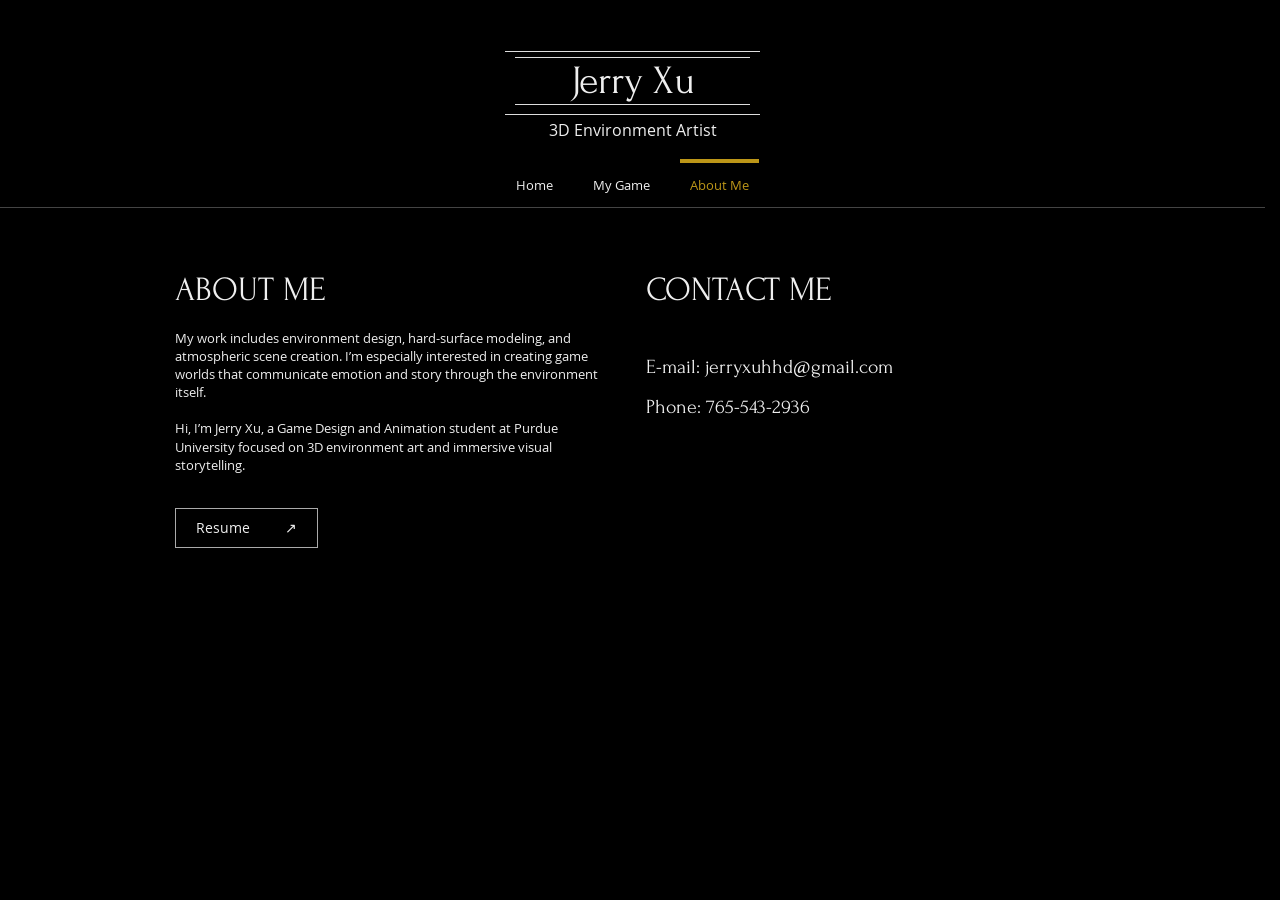
==== about-me.html @ f43bb70f "kj" ====
<!doctype html><html lang="en"><head><meta charset="utf-8"><meta name="viewport" content="width=device-width,initial-scale=1"><title>About Me | Jerry Xu</title><meta name="description" content="Jerry Xu — 3D Environment Artist. Environment art, props, and game projects."><link rel="stylesheet" href="portfolio-v14.css"></head><body><a class="skip" href="#main">Skip to content</a><header class="site-header"><div class="identity"><div class="name">Jerry Xu</div><div class="role">3D Environment Artist</div></div><nav aria-label="Main navigation"><a href="index.html">Home</a><a href="my-game.html">My Game</a><a href="about-me.html" aria-current="page">About Me</a></nav></header><main id="main" class="about-grid"><section><h1>ABOUT ME</h1><p>My work includes environment design, hard-surface modeling, and atmospheric scene creation. I’m especially interested in creating game worlds that communicate emotion and story through the environment itself.</p><p>Hi, I’m Jerry Xu, a Game Design and Animation student at Purdue University focused on 3D environment art and immersive visual storytelling.</p><a class="resume" href="https://docs.google.com/document/d/1TsUoFniQ28CpoJK-pUegXl2Lll6-X93S/edit?usp=sharing&amp;ouid=102935648455817515714&amp;rtpof=true&amp;sd=true" target="_blank" rel="noopener">Resume <span aria-hidden="true">↗</span></a></section><section><h2>CONTACT ME</h2><div class="contact"><p>E-mail: <a href="mailto:jerryxuhhd@gmail.com">jerryxuhhd@gmail.com</a></p><p>Phone: <a href="tel:+17655432936">765-543-2936</a></p></div></section></main><dialog id="art-dialog" aria-label="Enlarged artwork"><button class="close" aria-label="Close enlarged artwork">×</button><div class="dialog-content"><div class="image-stage"><img id="enlarged" alt=""></div><div id="card-description" hidden><h2></h2><a class="see-more">See More</a></div></div><button class="dialog-prev" aria-label="Previous project">‹</button><button class="dialog-next" aria-label="Next project">›</button></dialog><script src="portfolio-v14.js"></script></body></html>
---- portfolio-v14.css ----
@font-face{font-family:Forum;src:url('assets/forum.woff2');font-display:swap}@font-face{font-family:OpenSans;src:url('assets/open-sans.woff2');font-display:swap}*{box-sizing:border-box}body{margin:0;background:#000;color:#efefef;font:18px/1.8 OpenSans,Arial,sans-serif}a{color:inherit}img{display:block;max-width:100%;height:auto}button{font:inherit}button,a{-webkit-tap-highlight-color:transparent}button:focus-visible,a:focus-visible{outline:2px solid #c9a73c;outline-offset:5px}.site-header{padding:51px 20px 0;text-align:center;border-bottom:1px solid #444}.identity{width:255px;margin:auto}.name{font:40px/1.2 Forum,serif;border-block:1px solid #ddd;padding:5px 0 9px;position:relative}.name:before,.name:after{content:'';position:absolute;left:10px;right:10px;border-top:1px solid #ddd}.name:before{top:5px}.name:after{bottom:9px}.role{font-size:16px;line-height:1.3;margin-top:5px}.site-header nav{display:flex;justify-content:center;gap:20px;margin-top:18px}.site-header nav a{font-size:13px;line-height:44px;text-decoration:none;padding:0 10px;border-top:4px solid transparent}.site-header nav a[aria-current=page]{color:#bc9618;border-color:#bc9618}.site-header nav a:hover{color:#bc9618}.skip{position:absolute;top:-100px;left:12px;background:#000;z-index:20;padding:8px}.skip:focus{top:10px}h1,h2,h3{font-family:Forum,serif;font-weight:400;margin:0}h1{font-size:56px;line-height:1.1}h2{font-size:39px;line-height:1.4}p{margin:0}.home-grid{max-width:1380px;margin:48px auto 70px;display:grid;grid-template-columns:1fr 1fr;gap:10px;padding:0 12px}.project-card{position:relative;display:block;text-decoration:none;overflow:hidden;background:#000}.project-card img{width:100%;aspect-ratio:679/382;object-fit:contain}.project-card span{position:absolute;inset:0;display:flex;align-items:center;justify-content:center;background:#0009;color:white;font:36px Forum,serif;opacity:0;transition:opacity .2s}.project-card:hover span,.project-card:focus-visible span{opacity:1}.game-grid{max-width:1320px;margin:78px auto 90px;padding:0 24px;display:grid;grid-template-columns:1fr 1fr;gap:100px;align-items:center}.game-card img{margin:auto}.game-card:hover{opacity:.85}.about-grid{max-width:940px;margin:62px auto 100px;display:grid;grid-template-columns:1fr 1fr;gap:26px;padding:0 12px}.about-grid h1,.about-grid h2{font-size:34px;line-height:1.2}.about-grid section>p{font-size:13px;line-height:1.4;margin-top:18px}.resume{display:inline-flex;align-items:center;justify-content:space-between;gap:35px;margin-top:34px;padding:4px 20px;border:1px solid #aaa;text-decoration:none;font-size:14px;height:40px;min-width:142px}.resume:hover{background:#222}.contact{font:20px/2.04 Forum,serif;margin-top:36px}.contact a{text-decoration:none}.contact a:hover{text-decoration:underline}.project-main{padding:0 24px 80px;max-width:1440px;margin:auto}.content-row{display:flex;gap:20px;align-items:center;justify-content:center;max-width:min(100%,var(--row-width));margin:var(--gap) auto 0}.row-item{flex:var(--weight) 1 0;min-width:0;position:relative}.row-item>img,.row-item>button,.row-item>a{max-width:100%;margin:auto}.row-item>a{display:block;position:relative}.row-item p{font-size:18px;line-height:1.8}.row-item img{width:100%;object-fit:contain}.icons{gap:7px}.icons .row-item{flex:0 0 60px}.icons img{width:60px;height:60px}.artwork{display:block;width:100%;border:0;padding:0;background:none;cursor:zoom-in;color:inherit}.play{position:absolute;top:50%;left:50%;transform:translate(-50%,-50%);width:64px;height:48px;background:#000b;border-radius:10px;display:grid;place-items:center;color:#fff}.row-item>a:hover .play{background:#c00}.blacksmith h1{margin-top:96px}dialog#art-dialog{width:auto;max-width:96vw;max-height:96vh;padding:48px 24px 24px;background:#000;border:1px solid #444;color:#efefef;overflow:auto}dialog::backdrop{background:#000e}.dialog-content{display:flex;align-items:center;gap:44px}.dialog-content>img{max-width:88vw;max-height:80vh;object-fit:contain}.dialog-content:has(#card-description:not([hidden]))>img{max-width:62vw;max-height:72vh}#card-description{width:300px;max-width:90vw}#card-description h2{font-size:46px;line-height:1.1}#card-description p{font-size:16px;line-height:1.8;margin-top:25px}.see-more{display:inline-block;margin-top:28px;text-decoration:underline}.close{position:absolute;right:12px;top:4px;border:0;background:none;color:#fff;font:32px Arial;cursor:pointer}.dialog-prev,.dialog-next{position:absolute;top:50%;border:0;background:#0009;color:white;font:38px Arial;cursor:pointer;width:32px;height:50px}.dialog-prev{left:0}.dialog-next{right:0}.dialog-prev[hidden],.dialog-next[hidden]{display:none}
@media(max-width:800px){.project-main{padding-inline:20px}.game-grid{gap:30px}.about-grid{margin-inline:24px}.content-row:not(.icons){gap:14px}.dialog-content{flex-direction:column;gap:24px}.dialog-content:has(#card-description:not([hidden]))>img{max-width:85vw;max-height:50vh}#card-description{width:100%}#card-description h2{font-size:34px}.dialog-content #card-description p{margin-top:16px}.home-grid{margin-top:32px}}
@media(max-width:600px){body{font-size:16px}.site-header{padding-top:32px}.name{font-size:36px}.site-header nav{gap:8px;margin-top:12px}.home-grid{grid-template-columns:1fr;gap:18px}.project-card span{inset:auto 0 0;padding:12px;background:#000b;opacity:1;font-size:25px}.game-grid{grid-template-columns:1fr;gap:36px;margin-top:45px}.game-card img{max-height:360px}.about-grid{grid-template-columns:1fr;gap:48px;margin-top:45px;padding:0}.about-grid section>p{font-size:15px;line-height:1.7}.contact{font-size:20px;margin-top:22px}.content-row{margin-top:clamp(20px,var(--gap),55px)}.content-row:not(.icons){flex-direction:column;gap:24px}.row-item{flex:none;width:100%}.icons .row-item{width:48px;flex:0 0 48px}.icons img{width:48px;height:48px}.row-item h1{font-size:42px}.row-item h2{font-size:33px}.row-item p{font-size:16px}.project-main{padding-bottom:55px}.blacksmith .site-header{padding-bottom:0}}

/* Full-screen project previews share one palette and layout. */
dialog#art-dialog.project-view{width:100vw;height:100dvh;max-width:none;max-height:none;margin:0;padding:24px 48px 20px;border:0;overflow:hidden;background:#000}
.project-view .dialog-content{display:grid;grid-template-columns:180px minmax(0,1fr) 180px;grid-template-rows:64px minmax(0,1fr);gap:12px;height:100%;align-items:center}
.project-view #card-description{display:contents}
.project-view #card-description h2{grid-column:2;grid-row:1;text-align:center;font-size:clamp(30px,3.2vw,50px);line-height:1.1}
.project-view .see-more{grid-column:3;grid-row:1;margin:0;padding:12px 24px;background:#b59a5b;color:#0b0b0b;text-align:center;text-decoration:none;font-size:17px;border-radius:2px}
.project-view .see-more:hover{background:#d0b77a}
dialog#art-dialog.project-view .dialog-content>img{grid-column:1/-1;grid-row:2;width:100%;height:100%;min-height:0;max-width:none;max-height:none;object-fit:contain}
.project-view .close{z-index:2;right:10px;top:4px}
.project-view .dialog-prev,.project-view .dialog-next{z-index:2;top:50%;height:64px;width:40px}
@media(max-width:700px){dialog#art-dialog.project-view{padding:38px 20px 16px}.project-view .dialog-content{grid-template-columns:1fr;grid-template-rows:auto 44px minmax(0,1fr);gap:14px}.project-view #card-description h2{grid-column:1;grid-row:1;font-size:34px}.project-view .see-more{grid-column:1;grid-row:2;justify-self:center;padding:8px 24px;font-size:16px}dialog#art-dialog.project-view .dialog-content>img{grid-column:1;grid-row:3}.project-view .dialog-prev,.project-view .dialog-next{width:28px}}

body:has(dialog[open]){overflow:hidden}

dialog#art-dialog{width:100vw;height:100dvh;max-width:none;max-height:none;margin:0;padding:24px 48px 20px;border:0;overflow:hidden}
#art-dialog .dialog-content{height:100%;display:grid;grid-template-columns:180px minmax(0,1fr) 180px;grid-template-rows:64px minmax(0,1fr);gap:12px}
#art-dialog .image-stage{grid-column:1/-1;grid-row:2;min-width:0;min-height:0;width:100%;height:100%;display:flex;align-items:center;justify-content:center;overflow:hidden}
#art-dialog .image-stage>img{width:auto;height:auto;max-width:88%;max-height:88%;object-fit:contain;transform:scale(var(--zoom,1));transform-origin:center;flex-shrink:0}
#art-dialog.project-view .image-stage>img{cursor:pointer}
#art-dialog .dialog-prev[hidden],#art-dialog .dialog-next[hidden]{display:none}
@media(max-width:700px){dialog#art-dialog{padding:38px 20px 16px}#art-dialog .dialog-content{grid-template-columns:1fr;grid-template-rows:auto 44px minmax(0,1fr)}#art-dialog .image-stage{grid-row:3}#art-dialog .image-stage>img{max-width:92%;max-height:88%}}

#art-dialog .close{font:46px/1 Arial,sans-serif;width:56px;height:56px;top:8px;right:12px;z-index:5}
#art-dialog.project-view .see-more{margin-right:32px;min-width:150px;transform:translateX(-20px)}
#art-dialog .dialog-prev,#art-dialog .dialog-next{border-radius:4px;background:#191919b3;width:46px;height:64px}
.render{position:relative;overflow:hidden}
.render .slide-copy{position:absolute;inset:0;width:100%;height:100%;object-fit:contain;pointer-events:none}
.image-stage{position:relative}
#art-dialog .image-stage>.slide-copy{position:absolute;pointer-events:none}
@media(max-width:700px){#art-dialog.project-view .see-more{margin:0;transform:none}#art-dialog .close{top:0;right:4px}}

#art-dialog .close{background:#191919;border-radius:4px;opacity:1;visibility:visible;z-index:100}

#art-dialog:not(.project-view) .image-stage>img{max-width:min(88%,calc(100vw - 180px))}
@media(max-width:700px){#art-dialog:not(.project-view) .image-stage>img{max-width:calc(100vw - 150px)}}

/* Let the home page show faintly beneath its project preview. */
dialog#art-dialog.project-view{background:transparent}
dialog#art-dialog.project-view::backdrop{background:rgba(0,0,0,.90)}

/* Fixed navigation lanes, independent of render dimensions and animation. */
#art-dialog.render-view .dialog-prev,#art-dialog.render-view .dialog-next{position:fixed;top:53%;transform:translateY(-50%);width:46px;height:64px;z-index:20}
#art-dialog.render-view .dialog-prev{left:12.3vw;right:auto}
#art-dialog.render-view .dialog-next{right:12.3vw;left:auto}
#art-dialog.render-view .image-stage>img{max-width:calc(75.4vw - 116px);max-height:88%}
@media(max-width:700px){#art-dialog.render-view .dialog-prev{left:12px}#art-dialog.render-view .dialog-next{right:12px}#art-dialog.render-view .image-stage>img{max-width:calc(100vw - 140px)}}

@keyframes page-arrive{from{opacity:0;transform:translateY(5px)}to{opacity:1;transform:translateY(0)}}
.site-header,body>main{animation:page-arrive 320ms cubic-bezier(.22,.61,.36,1) both}
@keyframes backdrop-arrive{from{opacity:0}to{opacity:1}}
@keyframes backdrop-leave{from{opacity:1}to{opacity:0}}
#art-dialog.opening::backdrop{animation:backdrop-arrive 300ms ease-out both}
#art-dialog.closing::backdrop{animation:backdrop-leave 200ms ease-in both}
@media(prefers-reduced-motion:reduce){.site-header,body>main,#art-dialog::backdrop{animation:none!important}}

html{background:#000;min-height:100%;color-scheme:dark}body{min-height:100vh;min-height:100dvh;background:#000}html,body{overscroll-behavior-y:none}

/* Keep the home grid flush at the bottom without a collapsing outer margin. */
.home-grid{margin-bottom:0;padding-bottom:0}body{display:flow-root}html{background-color:#000!important}

/* Consistent breathing room below the final content on every page. */
body{padding-bottom:80px}
body>main{margin-bottom:0;padding-bottom:0}
body>main>:last-child{margin-bottom:0}
@media(max-width:600px){body{padding-bottom:48px}}

/* Preserve page width when modal scroll locking hides the scrollbar. */
html{scrollbar-gutter:stable}

/* Home project previews share the Blacksmith render display size. */
#art-dialog.project-view .image-stage>img{width:calc(75.4vw - 116px);height:88%;max-width:calc(75.4vw - 116px);max-height:88%;object-fit:contain}
@media(max-width:700px){#art-dialog.project-view .image-stage>img{width:calc(100vw - 140px);max-width:calc(100vw - 140px)}}
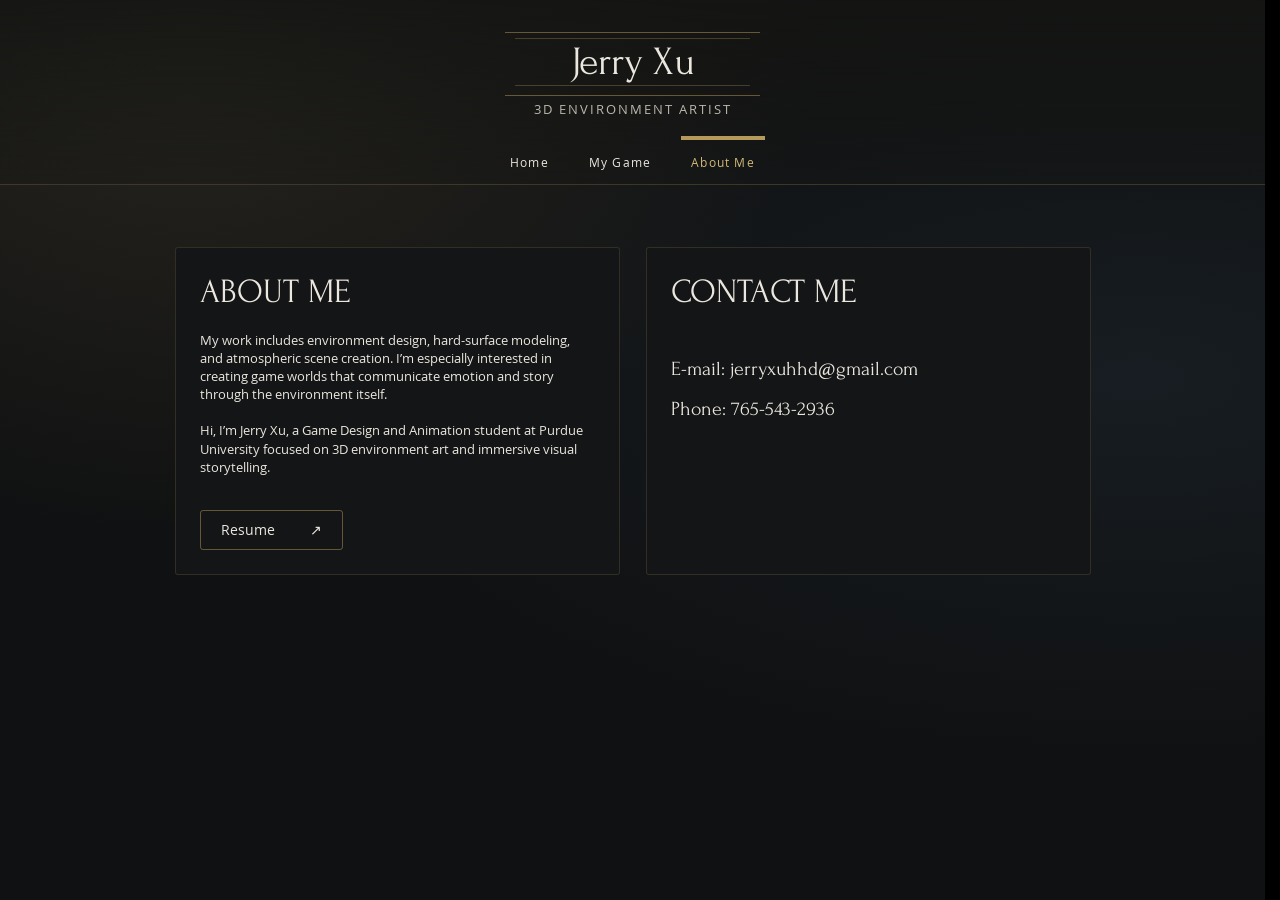
==== commit 97fed54f: "d" ====
--- a/about-me.html
+++ b/about-me.html
@@ -1 +1 @@
-<!doctype html><html lang="en"><head><meta charset="utf-8"><meta name="viewport" content="width=device-width,initial-scale=1"><title>About Me | Jerry Xu</title><meta name="description" content="Jerry Xu — 3D Environment Artist. Environment art, props, and game projects."><link rel="stylesheet" href="portfolio-v14.css"></head><body><a class="skip" href="#main">Skip to content</a><header class="site-header"><div class="identity"><div class="name">Jerry Xu</div><div class="role">3D Environment Artist</div></div><nav aria-label="Main navigation"><a href="index.html">Home</a><a href="my-game.html">My Game</a><a href="about-me.html" aria-current="page">About Me</a></nav></header><main id="main" class="about-grid"><section><h1>ABOUT ME</h1><p>My work includes environment design, hard-surface modeling, and atmospheric scene creation. I’m especially interested in creating game worlds that communicate emotion and story through the environment itself.</p><p>Hi, I’m Jerry Xu, a Game Design and Animation student at Purdue University focused on 3D environment art and immersive visual storytelling.</p><a class="resume" href="https://docs.google.com/document/d/1TsUoFniQ28CpoJK-pUegXl2Lll6-X93S/edit?usp=sharing&amp;ouid=102935648455817515714&amp;rtpof=true&amp;sd=true" target="_blank" rel="noopener">Resume <span aria-hidden="true">↗</span></a></section><section><h2>CONTACT ME</h2><div class="contact"><p>E-mail: <a href="mailto:jerryxuhhd@gmail.com">jerryxuhhd@gmail.com</a></p><p>Phone: <a href="tel:+17655432936">765-543-2936</a></p></div></section></main><dialog id="art-dialog" aria-label="Enlarged artwork"><button class="close" aria-label="Close enlarged artwork">×</button><div class="dialog-content"><div class="image-stage"><img id="enlarged" alt=""></div><div id="card-description" hidden><h2></h2><a class="see-more">See More</a></div></div><button class="dialog-prev" aria-label="Previous project">‹</button><button class="dialog-next" aria-label="Next project">›</button></dialog><script src="portfolio-v14.js"></script></body></html>+<!doctype html><html lang="en"><head><meta charset="utf-8"><meta name="viewport" content="width=device-width,initial-scale=1"><title>About Me | Jerry Xu</title><meta name="description" content="Jerry Xu — 3D Environment Artist. Environment art, props, and game projects."><link rel="stylesheet" href="portfolio-v17.css"></head><body><a class="skip" href="#main">Skip to content</a><header class="site-header"><div class="identity"><div class="name">Jerry Xu</div><div class="role">3D Environment Artist</div></div><nav aria-label="Main navigation"><a href="index.html">Home</a><a href="my-game.html">My Game</a><a href="about-me.html" aria-current="page">About Me</a></nav></header><main id="main" class="about-grid"><section><h1>ABOUT ME</h1><p>My work includes environment design, hard-surface modeling, and atmospheric scene creation. I’m especially interested in creating game worlds that communicate emotion and story through the environment itself.</p><p>Hi, I’m Jerry Xu, a Game Design and Animation student at Purdue University focused on 3D environment art and immersive visual storytelling.</p><a class="resume" href="https://docs.google.com/document/d/1TsUoFniQ28CpoJK-pUegXl2Lll6-X93S/edit?usp=sharing&amp;ouid=102935648455817515714&amp;rtpof=true&amp;sd=true" target="_blank" rel="noopener">Resume <span aria-hidden="true">↗</span></a></section><section><h2>CONTACT ME</h2><div class="contact"><p>E-mail: <a href="mailto:jerryxuhhd@gmail.com">jerryxuhhd@gmail.com</a></p><p>Phone: <a href="tel:+17655432936">765-543-2936</a></p></div></section></main><dialog id="art-dialog" aria-label="Enlarged artwork"><button class="close" aria-label="Close enlarged artwork">×</button><div class="dialog-content"><div class="image-stage"><img id="enlarged" alt=""></div><div id="card-description" hidden><h2></h2><a class="see-more">See More</a></div></div><button class="dialog-prev" aria-label="Previous project">‹</button><button class="dialog-next" aria-label="Next project">›</button></dialog><script src="portfolio-v14.js"></script></body></html>
--- a/portfolio-v17.css
+++ b/portfolio-v17.css
@@ -0,0 +1,102 @@
+@font-face{font-family:Forum;src:url('assets/forum.woff2');font-display:swap}@font-face{font-family:OpenSans;src:url('assets/open-sans.woff2');font-display:swap}*{box-sizing:border-box}body{margin:0;background:#000;color:#efefef;font:18px/1.8 OpenSans,Arial,sans-serif}a{color:inherit}img{display:block;max-width:100%;height:auto}button{font:inherit}button,a{-webkit-tap-highlight-color:transparent}button:focus-visible,a:focus-visible{outline:2px solid #c9a73c;outline-offset:5px}.site-header{padding:51px 20px 0;text-align:center;border-bottom:1px solid #444}.identity{width:255px;margin:auto}.name{font:40px/1.2 Forum,serif;border-block:1px solid #ddd;padding:5px 0 9px;position:relative}.name:before,.name:after{content:'';position:absolute;left:10px;right:10px;border-top:1px solid #ddd}.name:before{top:5px}.name:after{bottom:9px}.role{font-size:16px;line-height:1.3;margin-top:5px}.site-header nav{display:flex;justify-content:center;gap:20px;margin-top:18px}.site-header nav a{font-size:13px;line-height:44px;text-decoration:none;padding:0 10px;border-top:4px solid transparent}.site-header nav a[aria-current=page]{color:#bc9618;border-color:#bc9618}.site-header nav a:hover{color:#bc9618}.skip{position:absolute;top:-100px;left:12px;background:#000;z-index:20;padding:8px}.skip:focus{top:10px}h1,h2,h3{font-family:Forum,serif;font-weight:400;margin:0}h1{font-size:56px;line-height:1.1}h2{font-size:39px;line-height:1.4}p{margin:0}.home-grid{max-width:1380px;margin:48px auto 70px;display:grid;grid-template-columns:1fr 1fr;gap:10px;padding:0 12px}.project-card{position:relative;display:block;text-decoration:none;overflow:hidden;background:#000}.project-card img{width:100%;aspect-ratio:679/382;object-fit:contain}.project-card span{position:absolute;inset:0;display:flex;align-items:center;justify-content:center;background:#0009;color:white;font:36px Forum,serif;opacity:0;transition:opacity .2s}.project-card:hover span,.project-card:focus-visible span{opacity:1}.game-grid{max-width:1320px;margin:78px auto 90px;padding:0 24px;display:grid;grid-template-columns:1fr 1fr;gap:100px;align-items:center}.game-card img{margin:auto}.game-card:hover{opacity:.85}.about-grid{max-width:940px;margin:62px auto 100px;display:grid;grid-template-columns:1fr 1fr;gap:26px;padding:0 12px}.about-grid h1,.about-grid h2{font-size:34px;line-height:1.2}.about-grid section>p{font-size:13px;line-height:1.4;margin-top:18px}.resume{display:inline-flex;align-items:center;justify-content:space-between;gap:35px;margin-top:34px;padding:4px 20px;border:1px solid #aaa;text-decoration:none;font-size:14px;height:40px;min-width:142px}.resume:hover{background:#222}.contact{font:20px/2.04 Forum,serif;margin-top:36px}.contact a{text-decoration:none}.contact a:hover{text-decoration:underline}.project-main{padding:0 24px 80px;max-width:1440px;margin:auto}.content-row{display:flex;gap:20px;align-items:center;justify-content:center;max-width:min(100%,var(--row-width));margin:var(--gap) auto 0}.row-item{flex:var(--weight) 1 0;min-width:0;position:relative}.row-item>img,.row-item>button,.row-item>a{max-width:100%;margin:auto}.row-item>a{display:block;position:relative}.row-item p{font-size:18px;line-height:1.8}.row-item img{width:100%;object-fit:contain}.icons{gap:7px}.icons .row-item{flex:0 0 60px}.icons img{width:60px;height:60px}.artwork{display:block;width:100%;border:0;padding:0;background:none;cursor:zoom-in;color:inherit}.play{position:absolute;top:50%;left:50%;transform:translate(-50%,-50%);width:64px;height:48px;background:#000b;border-radius:10px;display:grid;place-items:center;color:#fff}.row-item>a:hover .play{background:#c00}.blacksmith h1{margin-top:96px}dialog#art-dialog{width:auto;max-width:96vw;max-height:96vh;padding:48px 24px 24px;background:#000;border:1px solid #444;color:#efefef;overflow:auto}dialog::backdrop{background:#000e}.dialog-content{display:flex;align-items:center;gap:44px}.dialog-content>img{max-width:88vw;max-height:80vh;object-fit:contain}.dialog-content:has(#card-description:not([hidden]))>img{max-width:62vw;max-height:72vh}#card-description{width:300px;max-width:90vw}#card-description h2{font-size:46px;line-height:1.1}#card-description p{font-size:16px;line-height:1.8;margin-top:25px}.see-more{display:inline-block;margin-top:28px;text-decoration:underline}.close{position:absolute;right:12px;top:4px;border:0;background:none;color:#fff;font:32px Arial;cursor:pointer}.dialog-prev,.dialog-next{position:absolute;top:50%;border:0;background:#0009;color:white;font:38px Arial;cursor:pointer;width:32px;height:50px}.dialog-prev{left:0}.dialog-next{right:0}.dialog-prev[hidden],.dialog-next[hidden]{display:none}
+@media(max-width:800px){.project-main{padding-inline:20px}.game-grid{gap:30px}.about-grid{margin-inline:24px}.content-row:not(.icons){gap:14px}.dialog-content{flex-direction:column;gap:24px}.dialog-content:has(#card-description:not([hidden]))>img{max-width:85vw;max-height:50vh}#card-description{width:100%}#card-description h2{font-size:34px}.dialog-content #card-description p{margin-top:16px}.home-grid{margin-top:32px}}
+@media(max-width:600px){body{font-size:16px}.site-header{padding-top:32px}.name{font-size:36px}.site-header nav{gap:8px;margin-top:12px}.home-grid{grid-template-columns:1fr;gap:18px}.project-card span{inset:auto 0 0;padding:12px;background:#000b;opacity:1;font-size:25px}.game-grid{grid-template-columns:1fr;gap:36px;margin-top:45px}.game-card img{max-height:360px}.about-grid{grid-template-columns:1fr;gap:48px;margin-top:45px;padding:0}.about-grid section>p{font-size:15px;line-height:1.7}.contact{font-size:20px;margin-top:22px}.content-row{margin-top:clamp(20px,var(--gap),55px)}.content-row:not(.icons){flex-direction:column;gap:24px}.row-item{flex:none;width:100%}.icons .row-item{width:48px;flex:0 0 48px}.icons img{width:48px;height:48px}.row-item h1{font-size:42px}.row-item h2{font-size:33px}.row-item p{font-size:16px}.project-main{padding-bottom:55px}.blacksmith .site-header{padding-bottom:0}}
+
+/* Full-screen project previews share one palette and layout. */
+dialog#art-dialog.project-view{width:100vw;height:100dvh;max-width:none;max-height:none;margin:0;padding:24px 48px 20px;border:0;overflow:hidden;background:#000}
+.project-view .dialog-content{display:grid;grid-template-columns:180px minmax(0,1fr) 180px;grid-template-rows:64px minmax(0,1fr);gap:12px;height:100%;align-items:center}
+.project-view #card-description{display:contents}
+.project-view #card-description h2{grid-column:2;grid-row:1;text-align:center;font-size:clamp(30px,3.2vw,50px);line-height:1.1}
+.project-view .see-more{grid-column:3;grid-row:1;margin:0;padding:12px 24px;background:#b59a5b;color:#0b0b0b;text-align:center;text-decoration:none;font-size:17px;border-radius:2px}
+.project-view .see-more:hover{background:#d0b77a}
+dialog#art-dialog.project-view .dialog-content>img{grid-column:1/-1;grid-row:2;width:100%;height:100%;min-height:0;max-width:none;max-height:none;object-fit:contain}
+.project-view .close{z-index:2;right:10px;top:4px}
+.project-view .dialog-prev,.project-view .dialog-next{z-index:2;top:50%;height:64px;width:40px}
+@media(max-width:700px){dialog#art-dialog.project-view{padding:38px 20px 16px}.project-view .dialog-content{grid-template-columns:1fr;grid-template-rows:auto 44px minmax(0,1fr);gap:14px}.project-view #card-description h2{grid-column:1;grid-row:1;font-size:34px}.project-view .see-more{grid-column:1;grid-row:2;justify-self:center;padding:8px 24px;font-size:16px}dialog#art-dialog.project-view .dialog-content>img{grid-column:1;grid-row:3}.project-view .dialog-prev,.project-view .dialog-next{width:28px}}
+
+body:has(dialog[open]){overflow:hidden}
+
+dialog#art-dialog{width:100vw;height:100dvh;max-width:none;max-height:none;margin:0;padding:24px 48px 20px;border:0;overflow:hidden}
+#art-dialog .dialog-content{height:100%;display:grid;grid-template-columns:180px minmax(0,1fr) 180px;grid-template-rows:64px minmax(0,1fr);gap:12px}
+#art-dialog .image-stage{grid-column:1/-1;grid-row:2;min-width:0;min-height:0;width:100%;height:100%;display:flex;align-items:center;justify-content:center;overflow:hidden}
+#art-dialog .image-stage>img{width:auto;height:auto;max-width:88%;max-height:88%;object-fit:contain;transform:scale(var(--zoom,1));transform-origin:center;flex-shrink:0}
+#art-dialog.project-view .image-stage>img{cursor:pointer}
+#art-dialog .dialog-prev[hidden],#art-dialog .dialog-next[hidden]{display:none}
+@media(max-width:700px){dialog#art-dialog{padding:38px 20px 16px}#art-dialog .dialog-content{grid-template-columns:1fr;grid-template-rows:auto 44px minmax(0,1fr)}#art-dialog .image-stage{grid-row:3}#art-dialog .image-stage>img{max-width:92%;max-height:88%}}
+
+#art-dialog .close{font:46px/1 Arial,sans-serif;width:56px;height:56px;top:8px;right:12px;z-index:5}
+#art-dialog.project-view .see-more{margin-right:32px;min-width:150px;transform:translateX(-20px)}
+#art-dialog .dialog-prev,#art-dialog .dialog-next{border-radius:4px;background:#191919b3;width:46px;height:64px}
+.render{position:relative;overflow:hidden}
+.render .slide-copy{position:absolute;inset:0;width:100%;height:100%;object-fit:contain;pointer-events:none}
+.image-stage{position:relative}
+#art-dialog .image-stage>.slide-copy{position:absolute;pointer-events:none}
+@media(max-width:700px){#art-dialog.project-view .see-more{margin:0;transform:none}#art-dialog .close{top:0;right:4px}}
+
+#art-dialog .close{background:#191919;border-radius:4px;opacity:1;visibility:visible;z-index:100}
+
+#art-dialog:not(.project-view) .image-stage>img{max-width:min(88%,calc(100vw - 180px))}
+@media(max-width:700px){#art-dialog:not(.project-view) .image-stage>img{max-width:calc(100vw - 150px)}}
+
+/* Let the home page show faintly beneath its project preview. */
+dialog#art-dialog.project-view{background:transparent}
+dialog#art-dialog.project-view::backdrop{background:rgba(0,0,0,.90)}
+
+/* Fixed navigation lanes, independent of render dimensions and animation. */
+#art-dialog.render-view .dialog-prev,#art-dialog.render-view .dialog-next{position:fixed;top:53%;transform:translateY(-50%);width:46px;height:64px;z-index:20}
+#art-dialog.render-view .dialog-prev{left:12.3vw;right:auto}
+#art-dialog.render-view .dialog-next{right:12.3vw;left:auto}
+#art-dialog.render-view .image-stage>img{max-width:calc(75.4vw - 116px);max-height:88%}
+@media(max-width:700px){#art-dialog.render-view .dialog-prev{left:12px}#art-dialog.render-view .dialog-next{right:12px}#art-dialog.render-view .image-stage>img{max-width:calc(100vw - 140px)}}
+
+@keyframes page-arrive{from{opacity:0;transform:translateY(5px)}to{opacity:1;transform:translateY(0)}}
+.site-header,body>main{animation:page-arrive 320ms cubic-bezier(.22,.61,.36,1) both}
+@keyframes backdrop-arrive{from{opacity:0}to{opacity:1}}
+@keyframes backdrop-leave{from{opacity:1}to{opacity:0}}
+#art-dialog.opening::backdrop{animation:backdrop-arrive 300ms ease-out both}
+#art-dialog.closing::backdrop{animation:backdrop-leave 200ms ease-in both}
+@media(prefers-reduced-motion:reduce){.site-header,body>main,#art-dialog::backdrop{animation:none!important}}
+
+html{background:#000;min-height:100%;color-scheme:dark}body{min-height:100vh;min-height:100dvh;background:#000}html,body{overscroll-behavior-y:none}
+
+/* Keep the home grid flush at the bottom without a collapsing outer margin. */
+.home-grid{margin-bottom:0;padding-bottom:0}body{display:flow-root}html{background-color:#000!important}
+
+/* Consistent breathing room below the final content on every page. */
+body{padding-bottom:80px}
+body>main{margin-bottom:0;padding-bottom:0}
+body>main>:last-child{margin-bottom:0}
+@media(max-width:600px){body{padding-bottom:48px}}
+
+/* Preserve page width when modal scroll locking hides the scrollbar. */
+html{scrollbar-gutter:stable}
+
+/* Home project previews share the Blacksmith render display size. */
+#art-dialog.project-view .image-stage>img{width:calc(75.4vw - 116px);height:88%;max-width:calc(75.4vw - 116px);max-height:88%;object-fit:contain}
+@media(max-width:700px){#art-dialog.project-view .image-stage>img{width:calc(100vw - 140px);max-width:calc(100vw - 140px)}}
+
+/* A quiet charcoal gallery with warm metallic accents. */
+body{background:radial-gradient(ellipse at 15% 0%,#2a2720 0,transparent 42%),radial-gradient(ellipse at 90% 42%,#171d22 0,transparent 52%),#101112;color:#ebe7df}
+.site-header{padding:32px 32px 0;background:linear-gradient(180deg,#141513dd,#14151344);border-bottom:1px solid #b59a5b40}
+.identity{width:255px}.name{border-color:#b59a5b80}.name:before,.name:after{border-color:#b59a5b50}.role{color:#bcb8af;font-size:13px;letter-spacing:2px;text-transform:uppercase}
+.site-header nav a{font-size:12px;letter-spacing:1.2px}.site-header nav a[aria-current=page]{color:#d3b979;border-color:#b59a5b}
+.gallery-intro{max-width:1356px;margin:48px auto 30px;padding:0 12px;display:flex;justify-content:space-between;align-items:end;gap:24px}
+.gallery-intro .eyebrow{font:11px OpenSans,Arial,sans-serif;letter-spacing:3px;text-transform:uppercase;color:#c5aa6b;margin-bottom:12px}
+.gallery-intro h1{font-size:50px;color:#f2eee6;line-height:1.1}.gallery-intro .intro-note{max-width:280px;color:#9e9d97;font-size:13px;line-height:1.8}
+.home-grid{margin-top:0;gap:26px;max-width:1380px}
+.project-card{border:1px solid #a8966840;border-radius:3px;background:#090a0b;box-shadow:0 12px 32px #0003;transition:border-color .25s,transform .25s}
+.project-card:hover{border-color:#c5aa6b99;transform:translateY(-3px)}
+.project-card span{position:static;opacity:1;background:linear-gradient(90deg,#1a1b1c,#121314);display:flex;justify-content:space-between;padding:15px 21px;font:24px Forum,serif;border-top:1px solid #b59a5b26;color:#e6e0d3}
+.project-card span:after{content:'â†—';font:18px Arial;color:#b59a5b}.project-card:hover span{background:#20211f}
+.game-card,.about-grid section{border:1px solid #b59a5b30;background:#131516;padding:24px;border-radius:3px}
+.project-main h1,.blacksmith h1{color:#e7d6af}.project-main h2,.blacksmith h2{color:#d5bd88}.row-item p,.blacksmith p{color:#c1beb5}
+.see-more,.resume{border-radius:3px}.resume{border-color:#b59a5b80}
+@media(max-width:700px){.gallery-intro{margin:32px 12px 24px;display:block}.gallery-intro h1{font-size:40px}.gallery-intro .intro-note{margin-top:14px;max-width:100%}.home-grid{gap:20px}.project-card span{font-size:23px}.site-header{padding-inline:16px}}
+@media(prefers-reduced-motion:reduce){.project-card{transition:none}.project-card:hover{transform:none}}
+
+/* Reveal project names over the artwork on hover or keyboard focus. */
+.project-card span{position:absolute;inset:0;opacity:0;display:flex;align-items:center;justify-content:center;padding:20px;background:#0009;border:0;font:36px Forum,serif;transition:opacity .2s ease}
+.project-card span:after{content:none}
+.project-card:hover span,.project-card:focus-visible span{opacity:1;background:#0009}
+@media(hover:none){.project-card span{inset:auto 0 0;opacity:1;padding:12px;background:#000b;font-size:24px}}
+@media(prefers-reduced-motion:reduce){.project-card span{transition:none}}
